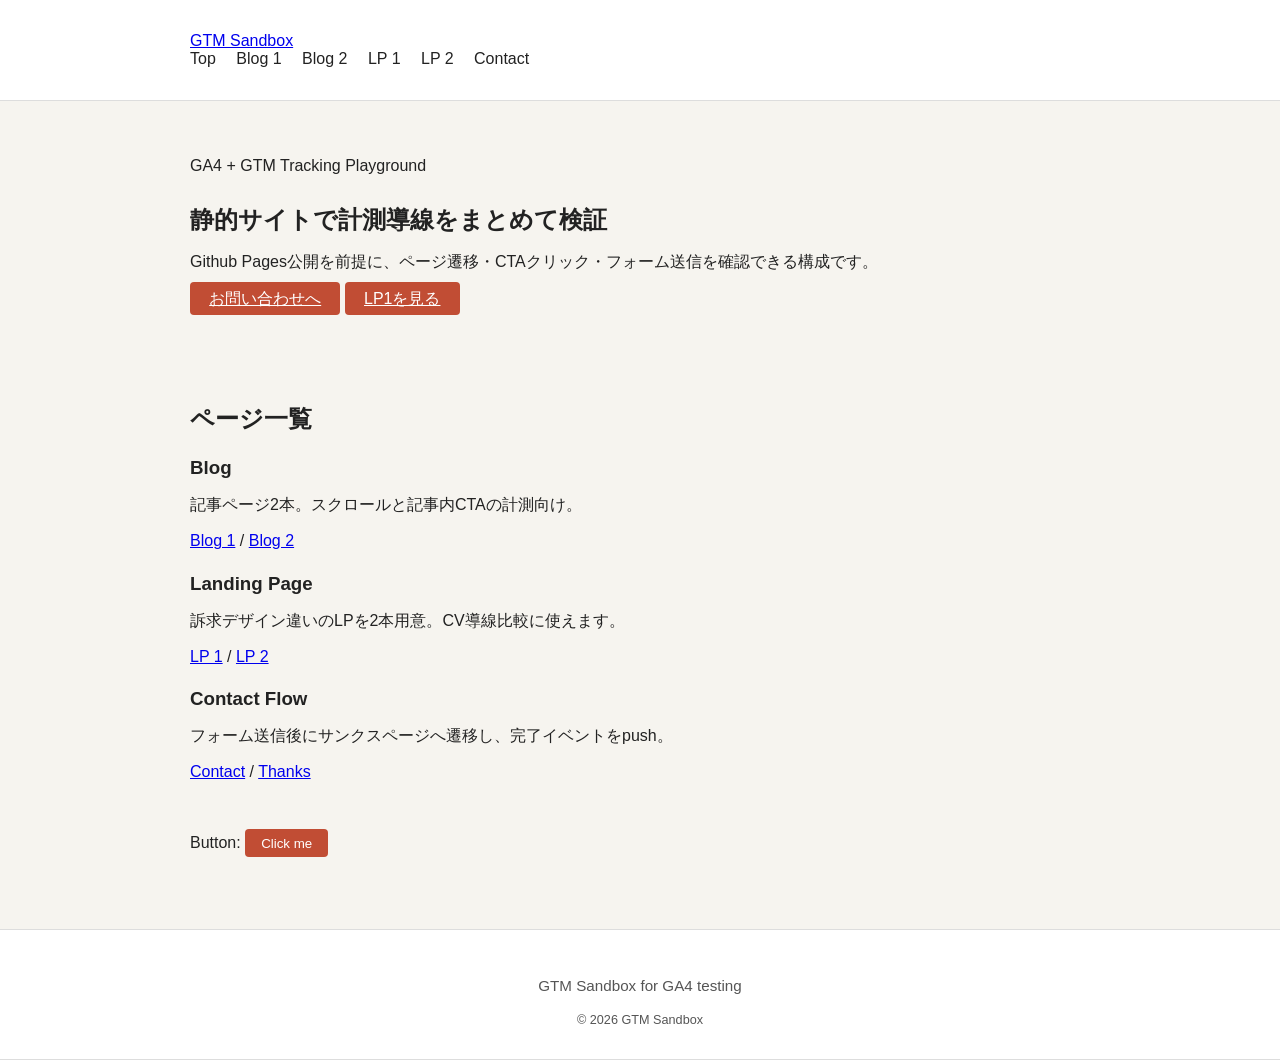
==== index.html @ bc934294 "html" ====
<!doctype html>
<html lang="ja">
    <head>
        <!-- Google Tag Manager -->
        <script>
            (function (w, d, s, l, i) {
                w[l] = w[l] || [];
                w[l].push({ 'gtm.start': new Date().getTime(), event: 'gtm.js' });
                var f = d.getElementsByTagName(s)[0],
                    j = d.createElement(s),
                    dl = l != 'dataLayer' ? '&l=' + l : '';
                j.async = true;
                j.src = 'https://www.googletagmanager.com/gtm.js?id=' + i + dl;
                f.parentNode.insertBefore(j, f);
            })(window, document, 'script', 'dataLayer', 'GTM-WM9JNK3D');
        </script>
        <!-- End Google Tag Manager -->
        <meta charset="UTF-8" />
        <meta name="viewport" content="width=device-width, initial-scale=1.0" />
        <title>トップページ | GTM Sandbox</title>
        <meta name="description" content="GTM/GA4計測テスト用のトップページです。" />
        <link rel="preconnect" href="https://fonts.googleapis.com" />
        <link rel="preconnect" href="https://fonts.gstatic.com" crossorigin />
        <link href="https://fonts.googleapis.com/css2?family=Zen+Kaku+Gothic+New:wght@400;500;700;900&family=M+PLUS+1+Code:wght@500&display=swap" rel="stylesheet" />
        <link rel="stylesheet" href="style.css" />
        <script src="script.js" defer></script>
    </head>
    <body data-page="home">
        <!-- Google Tag Manager (noscript) -->
        <noscript><iframe src="https://www.googletagmanager.com/ns.html?id=GTM-WM9JNK3D" height="0" width="0" style="display: none; visibility: hidden"></iframe></noscript>
        <!-- End Google Tag Manager (noscript) -->

        <header class="site-header">
            <div class="container nav-wrap">
                <a class="brand" href="index.html">GTM Sandbox</a>
                <nav class="main-nav" aria-label="メインナビゲーション">
                    <a href="index.html">Top</a>
                    <a href="blog-1.html">Blog 1</a>
                    <a href="blog-2.html">Blog 2</a>
                    <a href="lp-1.html">LP 1</a>
                    <a href="lp-2.html">LP 2</a>
                    <a href="contact.html">Contact</a>
                </nav>
            </div>
        </header>

        <main>
            <section class="hero">
                <div class="container hero-inner">
                    <p class="eyebrow">GA4 + GTM Tracking Playground</p>
                    <h1>静的サイトで計測導線をまとめて検証</h1>
                    <p class="hero-copy">Github Pages公開を前提に、ページ遷移・CTAクリック・フォーム送信を確認できる構成です。</p>
                    <div class="hero-cta-row">
                        <a class="btn btn-primary js-track-cta" href="contact.html" data-cta-name="home_hero_contact">お問い合わせへ</a>
                        <a class="btn btn-ghost js-track-cta" href="lp-1.html" data-cta-name="home_hero_lp1">LP1を見る</a>
                    </div>
                </div>
            </section>

            <section class="section">
                <div class="container">
                    <h2>ページ一覧</h2>
                    <div class="grid cards-3">
                        <article class="card">
                            <h3>Blog</h3>
                            <p>記事ページ2本。スクロールと記事内CTAの計測向け。</p>
                            <p><a href="blog-1.html">Blog 1</a> / <a href="blog-2.html">Blog 2</a></p>
                        </article>
                        <article class="card">
                            <h3>Landing Page</h3>
                            <p>訴求デザイン違いのLPを2本用意。CV導線比較に使えます。</p>
                            <p><a href="lp-1.html">LP 1</a> / <a href="lp-2.html">LP 2</a></p>
                        </article>
                        <article class="card">
                            <h3>Contact Flow</h3>
                            <p>フォーム送信後にサンクスページへ遷移し、完了イベントをpush。</p>
                            <p><a href="contact.html">Contact</a> / <a href="thanks.html">Thanks</a></p>
                        </article>
                    </div>
                </div>
                <div class="container">Button: <button id="testButton" onclick="sendTapEvent()">Click me</button></div>
            </section>
        </main>

        <footer class="site-footer">
            <div class="container footer-inner">
                <p>GTM Sandbox for GA4 testing</p>
                <small>&copy; 2026 GTM Sandbox</small>
            </div>
        </footer>
    </body>
</html>
---- style.css ----
body {
    margin: 0;
    padding: 0;
    font-family: sans-serif;
    background: #f6f4ef;
    color: #222;
}

.container {
    max-width: 900px;
    margin: 0 auto;
    padding: 1rem;
}

header,
footer {
    background: #fff;
    border-bottom: 1px solid #ddd;
    padding: 1rem 0.5rem;
}

nav a {
    color: #222;
    text-decoration: none;
    margin-right: 1em;
}
nav a:hover {
    text-decoration: underline;
}

h1,
h2,
h3 {
    margin: 1.2em 0 0.5em;
}

main {
    min-height: 60vh;
    padding: 1.5rem 0;
}

section {
    margin-bottom: 2rem;
}

input,
textarea,
select {
    width: 100%;
    padding: 0.5em;
    border: 1px solid #ccc;
    border-radius: 4px;
    margin-bottom: 1em;
    font: inherit;
}

button,
.btn {
    background: #c14d34;
    color: #fff;
    border: none;
    border-radius: 4px;
    padding: 0.5em 1.2em;
    cursor: pointer;
}
button:hover,
.btn:hover {
    background: #a03c28;
}

ul {
    padding-left: 1.2em;
}

footer {
    border-top: 1px solid #ddd;
    color: #555;
    text-align: center;
    font-size: 0.95em;
}
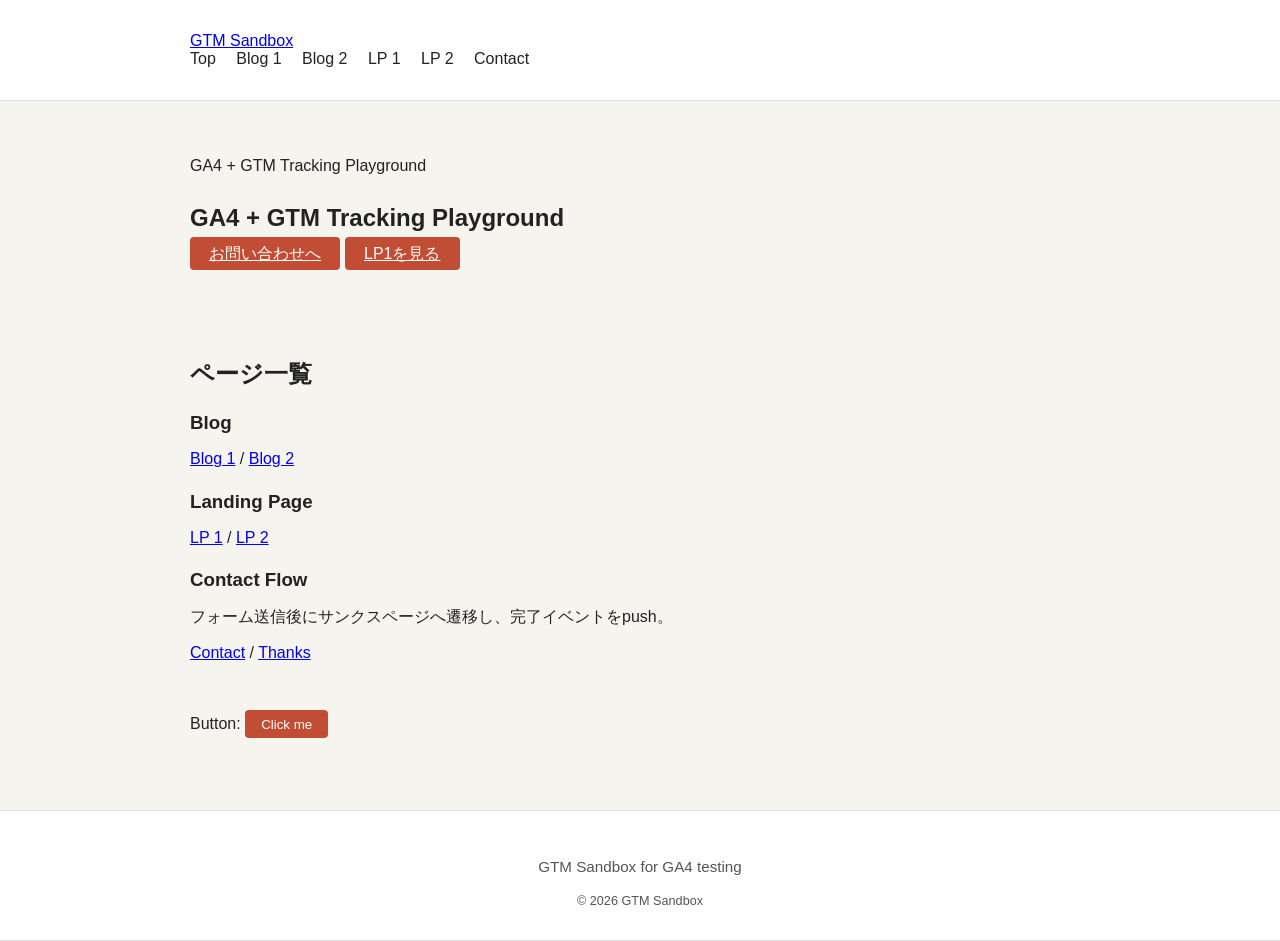
==== commit f29eec28: "とまと" ====
--- a/index.html
+++ b/index.html
@@ -48,8 +48,7 @@
             <section class="hero">
                 <div class="container hero-inner">
                     <p class="eyebrow">GA4 + GTM Tracking Playground</p>
-                    <h1>静的サイトで計測導線をまとめて検証</h1>
-                    <p class="hero-copy">Github Pages公開を前提に、ページ遷移・CTAクリック・フォーム送信を確認できる構成です。</p>
+                    <h1>GA4 + GTM Tracking Playground</h1>
                     <div class="hero-cta-row">
                         <a class="btn btn-primary js-track-cta" href="contact.html" data-cta-name="home_hero_contact">お問い合わせへ</a>
                         <a class="btn btn-ghost js-track-cta" href="lp-1.html" data-cta-name="home_hero_lp1">LP1を見る</a>
@@ -63,12 +62,10 @@
                     <div class="grid cards-3">
                         <article class="card">
                             <h3>Blog</h3>
-                            <p>記事ページ2本。スクロールと記事内CTAの計測向け。</p>
                             <p><a href="blog-1.html">Blog 1</a> / <a href="blog-2.html">Blog 2</a></p>
                         </article>
                         <article class="card">
                             <h3>Landing Page</h3>
-                            <p>訴求デザイン違いのLPを2本用意。CV導線比較に使えます。</p>
                             <p><a href="lp-1.html">LP 1</a> / <a href="lp-2.html">LP 2</a></p>
                         </article>
                         <article class="card">
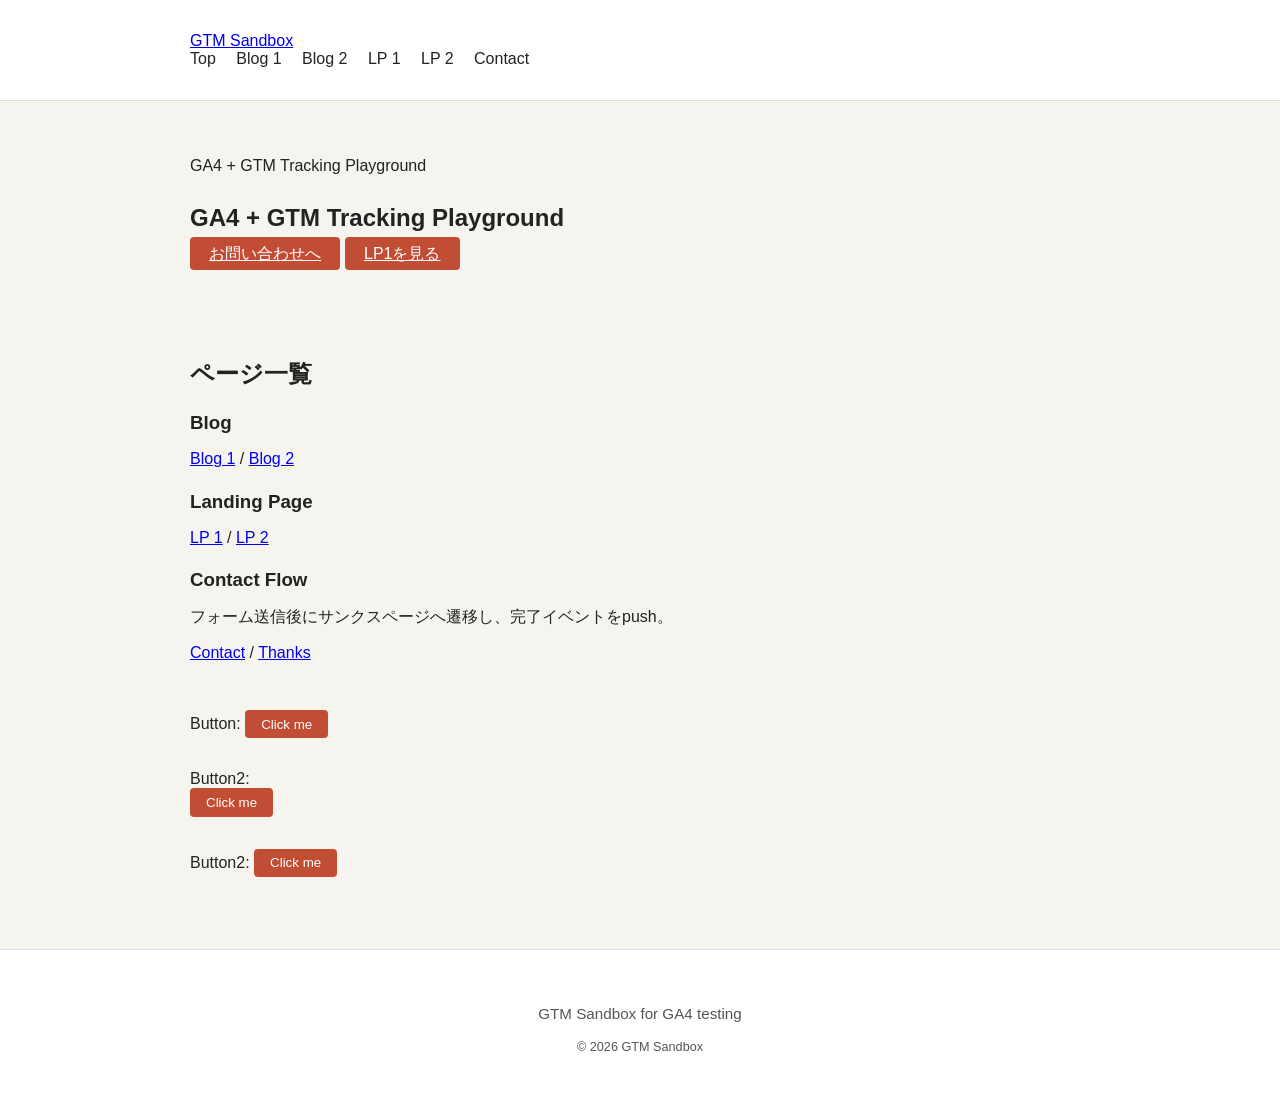
==== commit 1439803f: "ボタン追加、css追加" ====
--- a/index.html
+++ b/index.html
@@ -76,6 +76,8 @@
                     </div>
                 </div>
                 <div class="container">Button: <button id="testButton" onclick="sendTapEvent()">Click me</button></div>
+                <div class="container">Button2: <div><button id="testButton2" >Click me</button></div></div>
+                <div class="container">Button2: <button>Click me</button></div>
             </section>
         </main>
 
--- a/style.css
+++ b/style.css
@@ -12,11 +12,15 @@
     padding: 1rem;
 }
 
-header,
-footer {
+header {
     background: #fff;
     border-bottom: 1px solid #ddd;
     padding: 1rem 0.5rem;
+}
+
+footer {
+    background: #fff;
+    border-top: 1px solid #ddd;
 }
 
 nav a {
@@ -73,7 +77,9 @@
 }
 
 footer {
+    background: #fff;
     border-top: 1px solid #ddd;
+    padding: 1.5rem 0.5rem;
     color: #555;
     text-align: center;
     font-size: 0.95em;
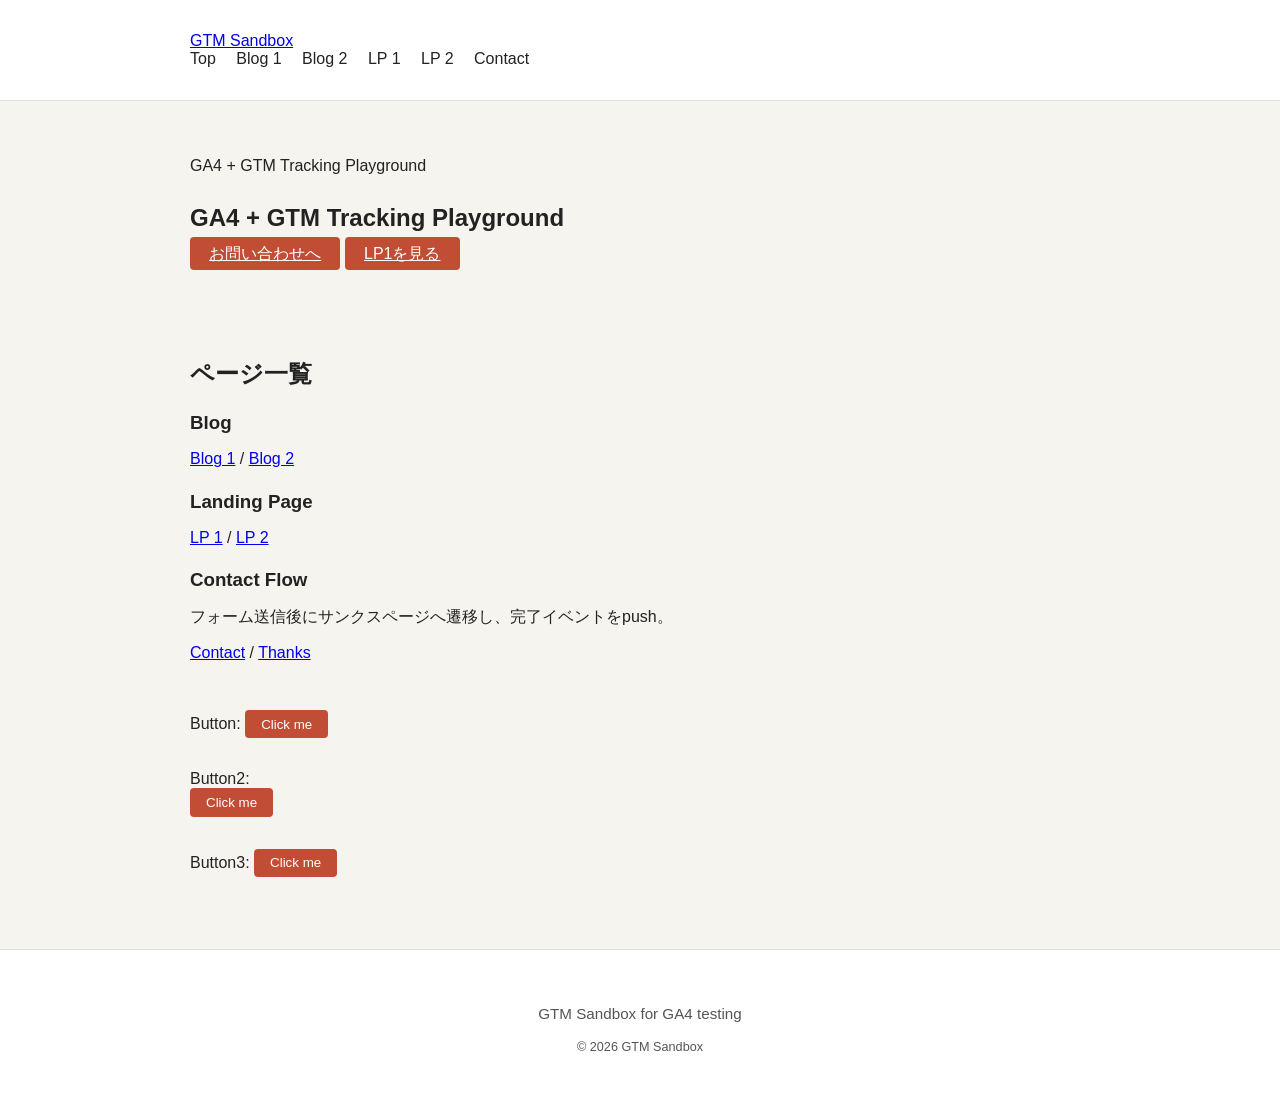
==== commit c2bb53eb: "button" ====
--- a/index.html
+++ b/index.html
@@ -77,7 +77,7 @@
                 </div>
                 <div class="container">Button: <button id="testButton" onclick="sendTapEvent()">Click me</button></div>
                 <div class="container">Button2: <div><button id="testButton2" >Click me</button></div></div>
-                <div class="container">Button2: <button>Click me</button></div>
+                <div class="container">Button3: <button>Click me</button></div>
             </section>
         </main>
 
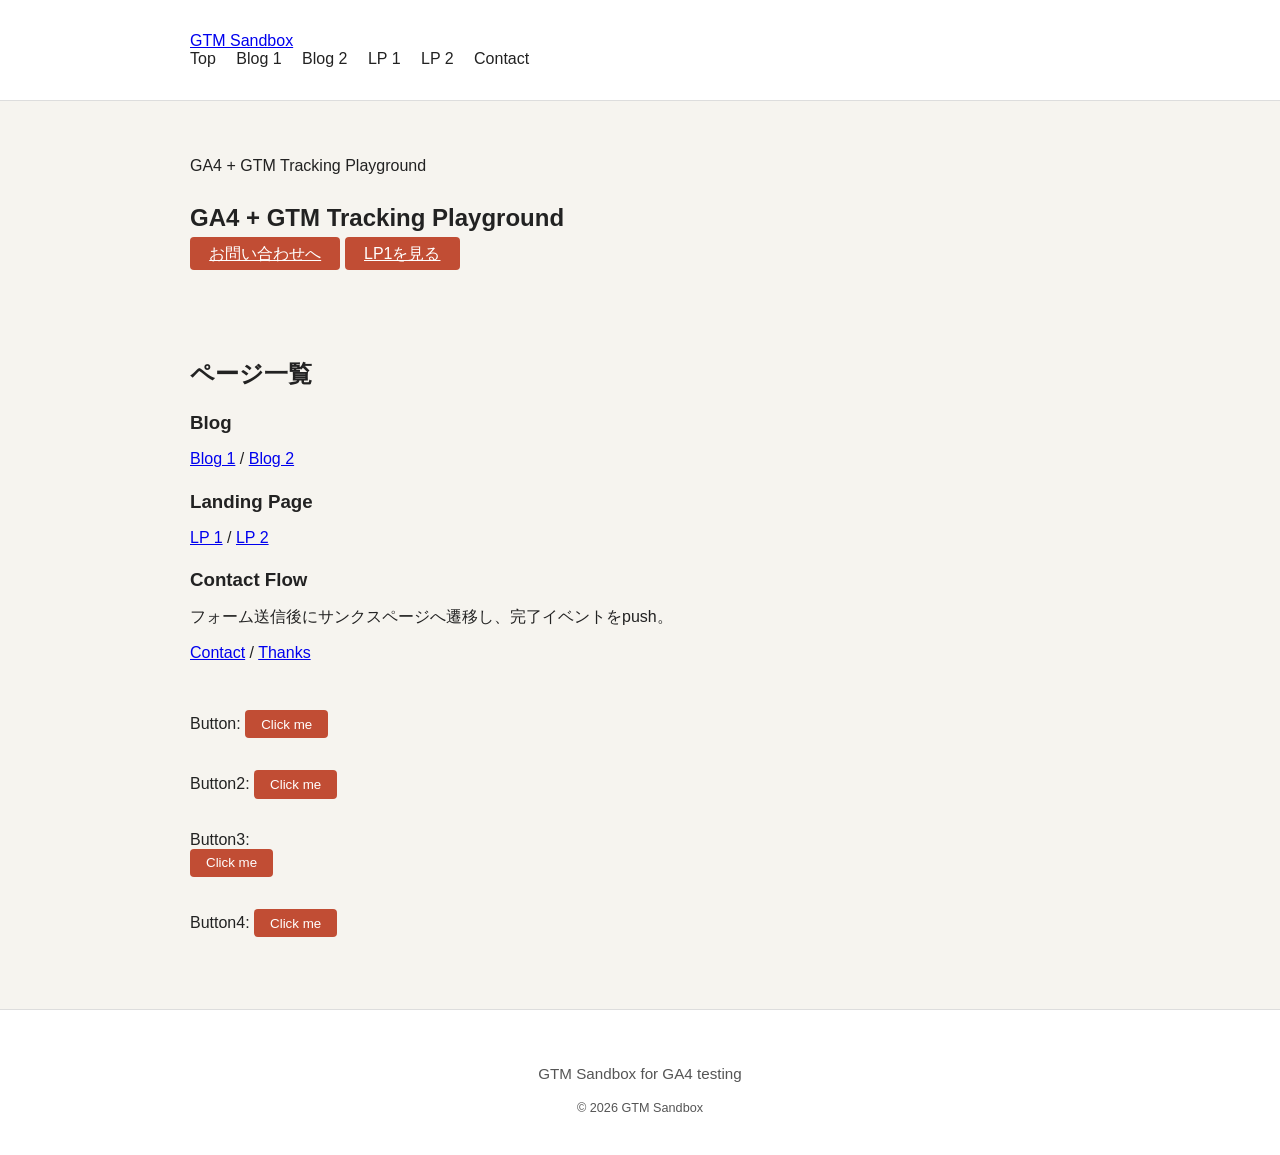
==== commit 8402ee29: "id" ====
--- a/index.html
+++ b/index.html
@@ -76,8 +76,9 @@
                     </div>
                 </div>
                 <div class="container">Button: <button id="testButton" onclick="sendTapEvent()">Click me</button></div>
-                <div class="container">Button2: <div><button id="testButton2" >Click me</button></div></div>
-                <div class="container">Button3: <button>Click me</button></div>
+                <div class="container">Button2: <button id="testButton2">Click me</button></div>
+                <div class="container">Button3: <div><button id="testButton3" >Click me</button></div></div>
+                <div class="container">Button4: <button>Click me</button></div>
             </section>
         </main>
 
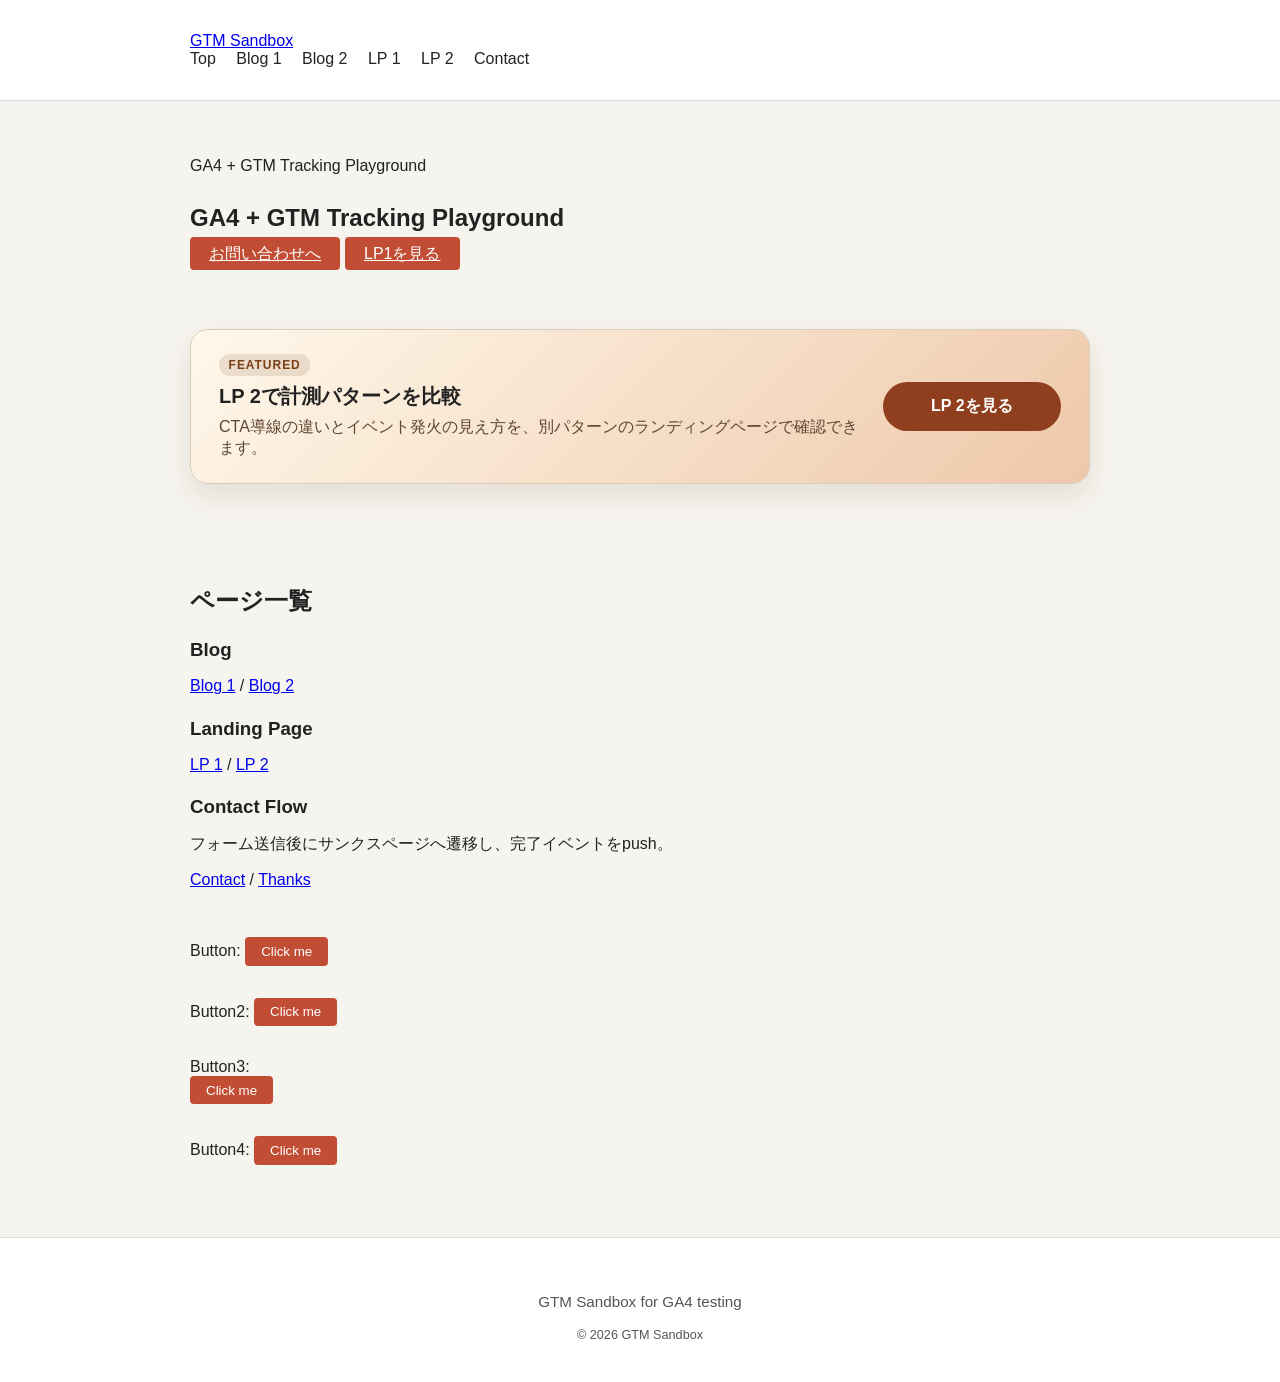
==== commit ac90711e: "バナーついか" ====
--- a/index.html
+++ b/index.html
@@ -56,6 +56,19 @@
                 </div>
             </section>
 
+            <section class="promo-banner-section">
+                <div class="container">
+                    <a class="promo-banner js-track-cta" href="lp-2.html" data-cta-name="home_mid_banner_lp2">
+                        <div class="promo-banner-copy">
+                            <span class="promo-banner-label">FEATURED</span>
+                            <strong>LP 2で計測パターンを比較</strong>
+                            <p>CTA導線の違いとイベント発火の見え方を、別パターンのランディングページで確認できます。</p>
+                        </div>
+                        <span class="promo-banner-action">LP 2を見る</span>
+                    </a>
+                </div>
+            </section>
+
             <section class="section">
                 <div class="container">
                     <h2>ページ一覧</h2>
@@ -77,7 +90,7 @@
                 </div>
                 <div class="container">Button: <button id="testButton" onclick="sendTapEvent()">Click me</button></div>
                 <div class="container">Button2: <button id="testButton2">Click me</button></div>
-                <div class="container">Button3: <div><button id="testButton3" >Click me</button></div></div>
+                <div class="container" id="Button3">Button3: <div><button>Click me</button></div></div>
                 <div class="container">Button4: <button>Click me</button></div>
             </section>
         </main>
--- a/style.css
+++ b/style.css
@@ -21,6 +21,10 @@
 footer {
     background: #fff;
     border-top: 1px solid #ddd;
+    padding: 1.5rem 0.5rem;
+    color: #555;
+    text-align: center;
+    font-size: 0.95em;
 }
 
 nav a {
@@ -45,6 +49,83 @@
 
 section {
     margin-bottom: 2rem;
+}
+
+.promo-banner-section {
+    margin-bottom: 2.5rem;
+}
+
+.promo-banner {
+    display: flex;
+    align-items: center;
+    justify-content: space-between;
+    gap: 1.5rem;
+    padding: 1.5rem 1.75rem;
+    border: 1px solid #d8cdbb;
+    border-radius: 18px;
+    background: linear-gradient(135deg, #fff8eb 0%, #f6dfc8 52%, #efc8aa 100%);
+    color: #222;
+    text-decoration: none;
+    box-shadow: 0 12px 28px rgba(109, 68, 29, 0.12);
+}
+
+.promo-banner-copy {
+    display: grid;
+    gap: 0.45rem;
+}
+
+.promo-banner-copy strong {
+    font-size: 1.25rem;
+}
+
+.promo-banner-copy p {
+    margin: 0;
+    color: #5e4631;
+}
+
+.promo-banner-label {
+    display: inline-flex;
+    width: fit-content;
+    padding: 0.25rem 0.6rem;
+    border-radius: 999px;
+    background: rgba(97, 54, 22, 0.12);
+    color: #7a3f17;
+    font-size: 0.75rem;
+    font-weight: 700;
+    letter-spacing: 0.08em;
+}
+
+.promo-banner-action {
+    display: inline-flex;
+    align-items: center;
+    justify-content: center;
+    min-width: 140px;
+    padding: 0.85rem 1.2rem;
+    border-radius: 999px;
+    background: #8f3f1e;
+    color: #fff;
+    font-weight: 700;
+    white-space: nowrap;
+}
+
+.promo-banner:hover {
+    background: linear-gradient(135deg, #fff4df 0%, #f3d2b1 52%, #eab690 100%);
+}
+
+.promo-banner:hover .promo-banner-action {
+    background: #7b3417;
+}
+
+@media (max-width: 640px) {
+    .promo-banner {
+        flex-direction: column;
+        align-items: flex-start;
+        padding: 1.25rem;
+    }
+
+    .promo-banner-action {
+        width: 100%;
+    }
 }
 
 input,
@@ -75,12 +156,3 @@
 ul {
     padding-left: 1.2em;
 }
-
-footer {
-    background: #fff;
-    border-top: 1px solid #ddd;
-    padding: 1.5rem 0.5rem;
-    color: #555;
-    text-align: center;
-    font-size: 0.95em;
-}
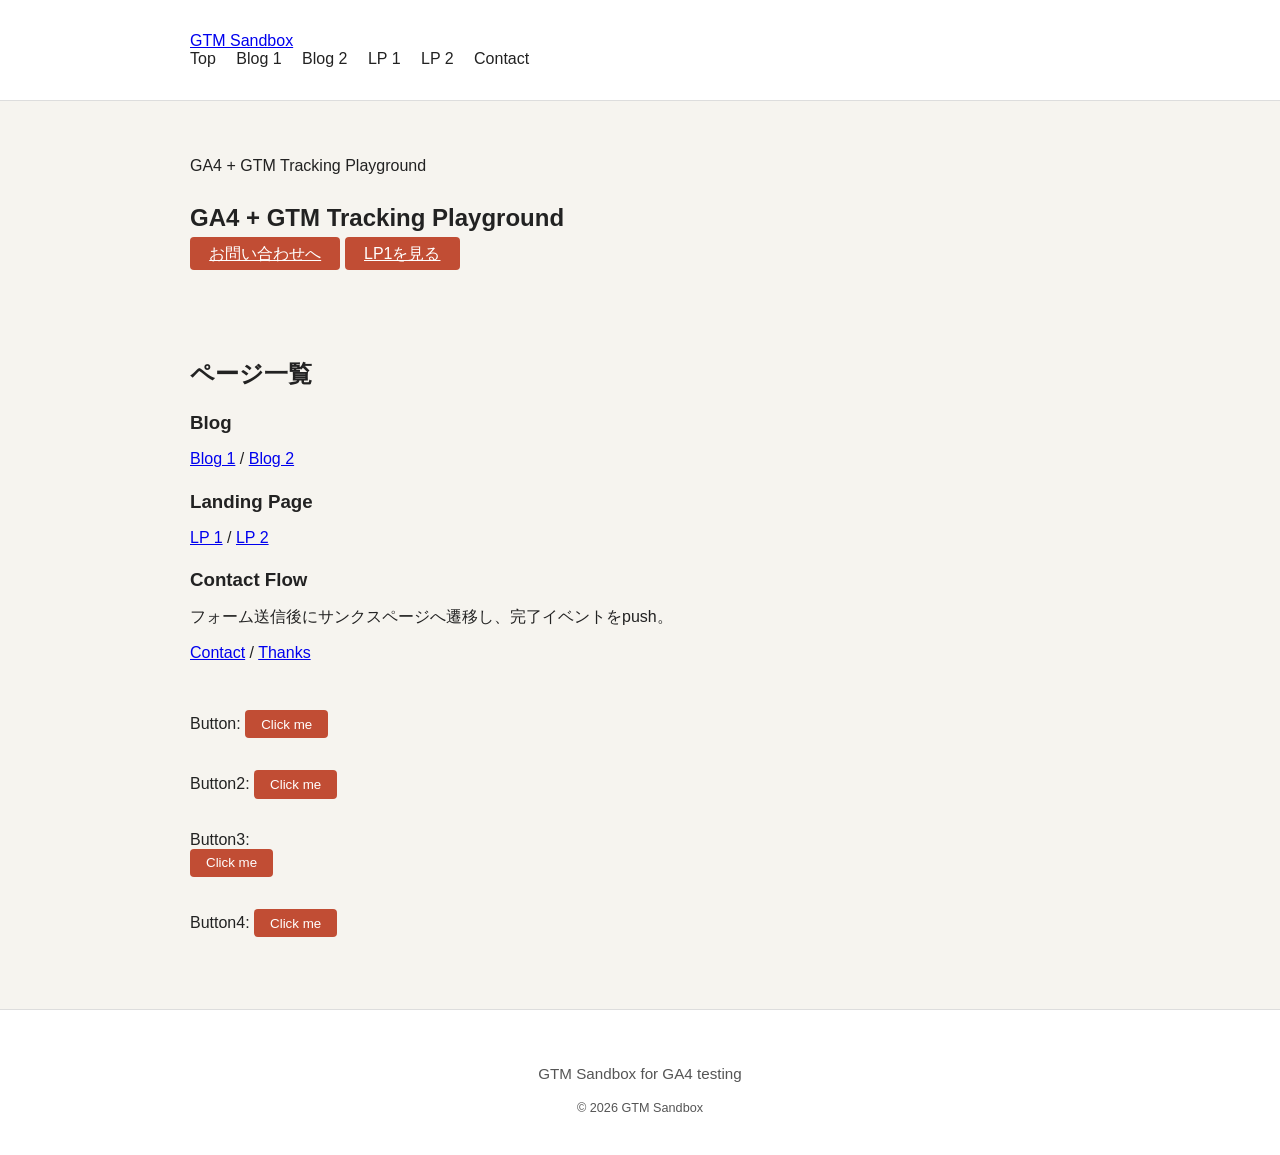
==== commit 1e23db1b: "ばなーついか" ====
--- a/index.html
+++ b/index.html
@@ -56,18 +56,6 @@
                 </div>
             </section>
 
-            <section class="promo-banner-section">
-                <div class="container">
-                    <a class="promo-banner js-track-cta" href="lp-2.html" data-cta-name="home_mid_banner_lp2">
-                        <div class="promo-banner-copy">
-                            <span class="promo-banner-label">FEATURED</span>
-                            <strong>LP 2で計測パターンを比較</strong>
-                            <p>CTA導線の違いとイベント発火の見え方を、別パターンのランディングページで確認できます。</p>
-                        </div>
-                        <span class="promo-banner-action">LP 2を見る</span>
-                    </a>
-                </div>
-            </section>
 
             <section class="section">
                 <div class="container">
--- a/style.css
+++ b/style.css
@@ -49,6 +49,35 @@
 
 section {
     margin-bottom: 2rem;
+}
+
+.blog-article {
+    line-height: 1.9;
+}
+
+.blog-article h2 {
+    margin-top: 2.5rem;
+}
+
+.blog-article p {
+    margin: 0 0 1.1rem;
+}
+
+.blog-bottom-banner-section {
+    margin-top: 2.5rem;
+}
+
+.blog-bottom-banner {
+    display: flex;
+    align-items: center;
+    justify-content: center;
+    min-height: 140px;
+    border: 2px solid #cbbba5;
+    border-radius: 14px;
+    background: #fff;
+    color: #6b5a46;
+    font-size: 1.5rem;
+    font-weight: 700;
 }
 
 .promo-banner-section {
